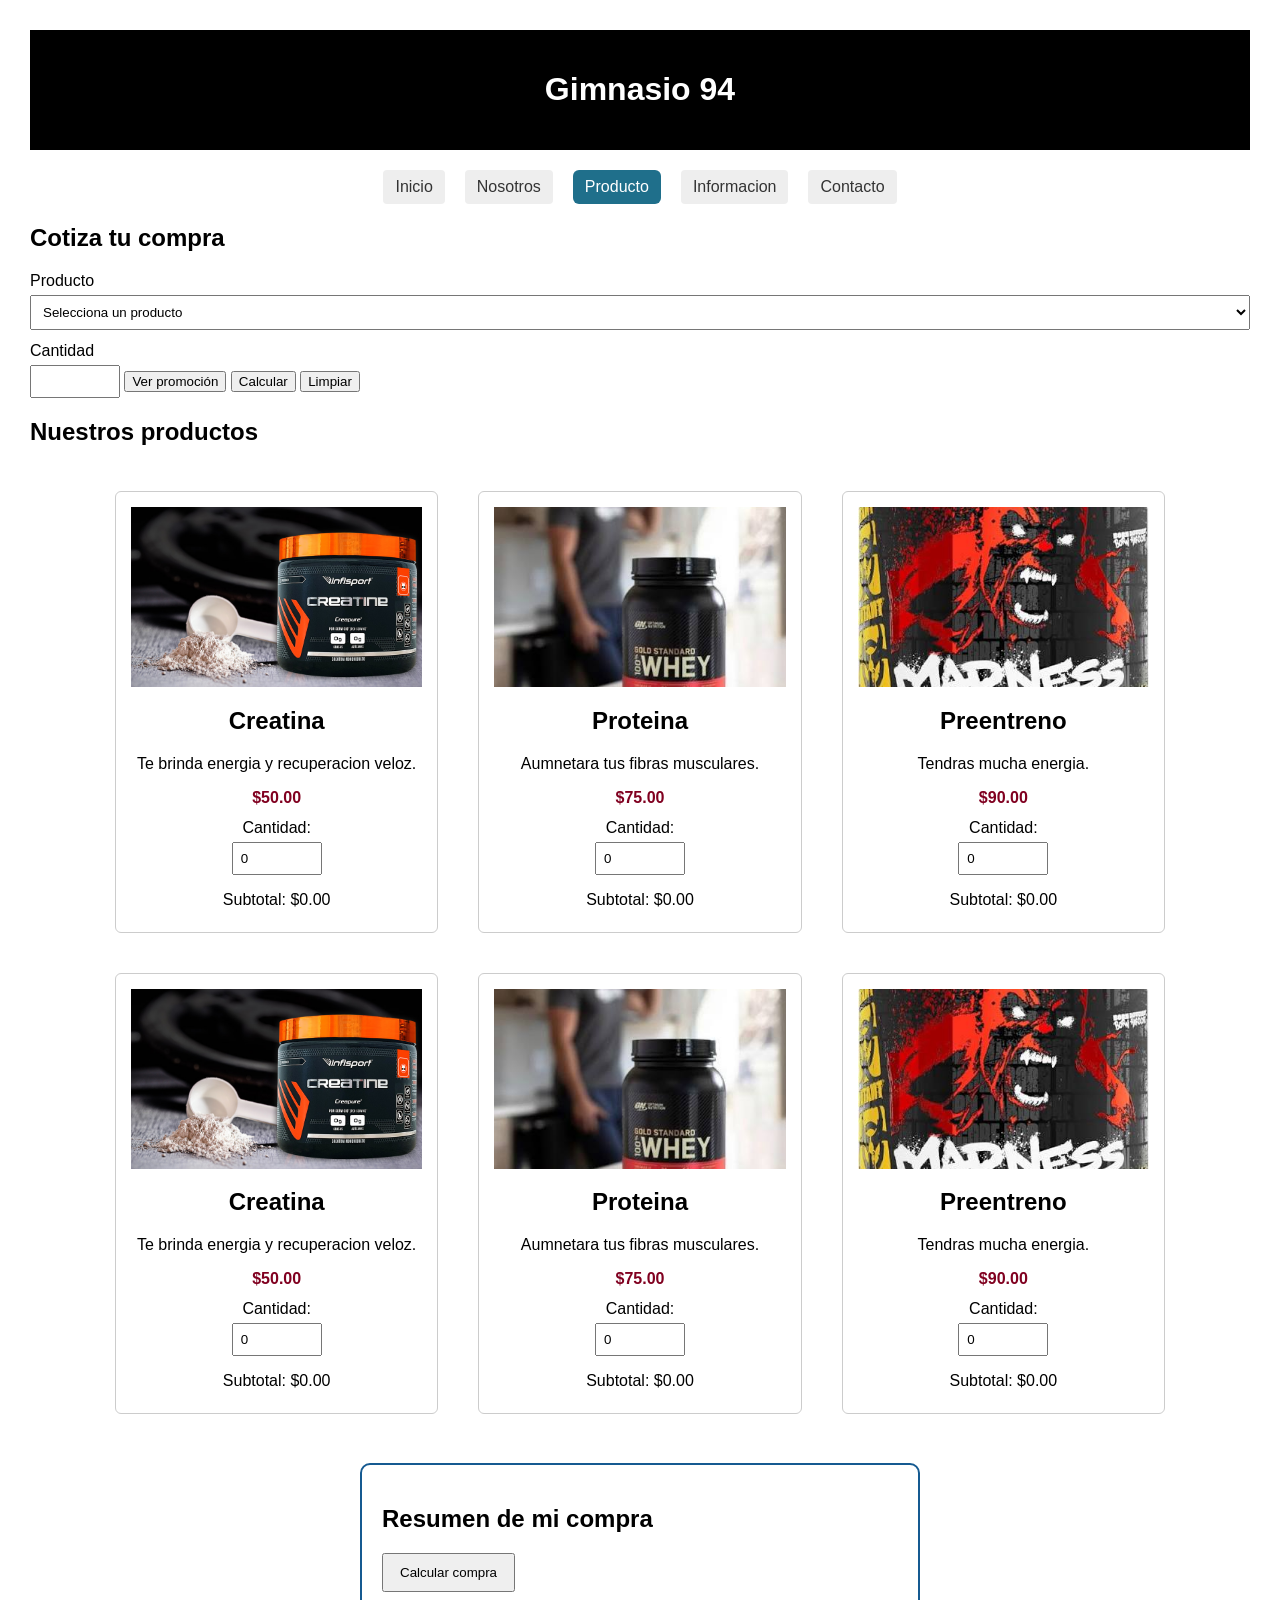
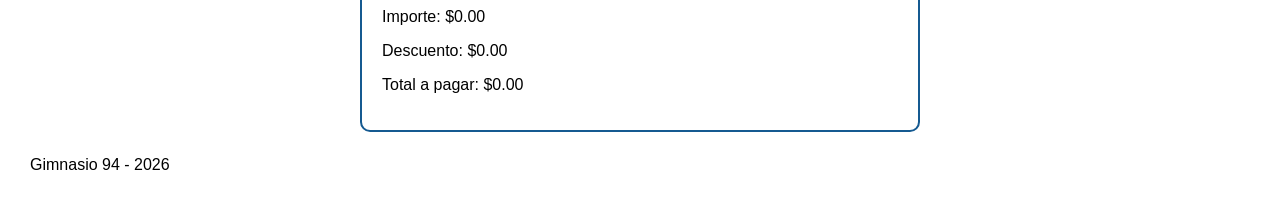
==== gimnasio/productos.html @ 4ee88c7d "Subir proyecto web" ====
<!DOCTYPE html>
<html lang="es">

<head>
    <meta charset="UTF-8">
    <meta name="viewport" content="width=device-width, initial-scale=1.0">
    <title>Productos | Gimnasio 94</title>
    <link rel="stylesheet" href="estilos.css">
</head>

<body>
    <header>
        <h1>Gimnasio 94</h1>
    </header>
    <nav class="menu">
        <a href="index.html">Inicio</a>
        <a href="nosotros.html">Nosotros</a>
        <a href="productos.html" class="activo">Producto</a>
        <a href="informacion.html">Informacion</a>
        <a href="contacto.html">Contacto</a>
    </nav>
    <main>
        <section class="promocion" aria-labelledby="titulo-cotizador">
            <h2 id="titulo-cotizador">Cotiza tu compra</h2>
            <label for="producto">Producto</label>
            <select id="producto">
                <option value="">Selecciona un producto</option>
                <option value="50">Creatina - 50</option>
                <option value="75">Proteina - 75</option>
                <option value="90">Preentreno - 90</option>
                <option value="50">Creatina - 50</option>
                <option value="75">Proteina - 75</option>
                <option value="90">Preentreno - 90</option>
            </select>
            <label for="cantidad">Cantidad</label>
            <input id="cantidad" type="number" min="1" max="20" step="1">
            <button id="boton-promocion" type="button">Ver promoción</button>
            <button id="calcular" type="button">Calcular</button>
            <button id="limpiar" type="button">Limpiar</button>
            <p id="mensaje-promocion" aria-live="polite"></p>
            <p id="resultado" aria-live="polite"></p>
        </section>
        <h2>Nuestros productos</h2>
        <div class="contenedor-productos">
            <article class="producto">
                <img src="imagenes/1.jpg" alt="Descripción del primer producto">
                <h2>Creatina</h2>
                <p>Te brinda energia y recuperacion veloz.</p>
                <p class="precio">$50.00</p>
                <label for="cantidad-1">Cantidad:</label>
                <input type="number" id="cantidad-1" min="0" step="1" value="0">
                <p>Subtotal: $<span id="subtotal-1">0.00</span></p>
            </article>
            <article class="producto">
                <img src="imagenes/2.jpg" alt="Descripción del segundo producto">
                <h2>Proteina</h2>
                <p>Aumnetara tus fibras musculares.</p>
                <p class="precio">$75.00</p>
                <label for="cantidad-2">Cantidad:</label>
                <input type="number" id="cantidad-2" min="0" step="1" value="0">
                <p>Subtotal: $<span id="subtotal-2">0.00</span></p>
            </article>
            <article class="producto">
                <img src="imagenes/3.jpg" alt="Descripción del tercer producto">
                <h2>Preentreno</h2>
                <p>Tendras mucha energia.</p>
                <p class="precio">$90.00</p>
                <label for="cantidad-3">Cantidad:</label>
                <input type="number" id="cantidad-3" min="0" step="1" value="0">
                <p>Subtotal: $<span id="subtotal-3">0.00</span></p>
            </article>
            <article class="producto">
                <img src="imagenes/1.jpg" alt="Descripción del primer producto">
                <h2>Creatina</h2>
                <p>Te brinda energia y recuperacion veloz.</p>
                <p class="precio">$50.00</p>
                <label for="cantidad-4">Cantidad:</label>
                <input type="number" id="cantidad-4" min="0" step="1" value="0">
                <p>Subtotal: $<span id="subtotal-4">0.00</span></p>
            </article>
            <article class="producto">
                <img src="imagenes/2.jpg" alt="Descripción del segundo producto">
                <h2>Proteina</h2>
                <p>Aumnetara tus fibras musculares.</p>
                <p class="precio">$75.00</p>
                <label for="cantidad-5">Cantidad:</label>
                <input type="number" id="cantidad-5" min="0" step="1" value="0">
                <p>Subtotal: $<span id="subtotal-5">0.00</span></p>
            </article>
            <article class="producto">
                <img src="imagenes/3.jpg" alt="Descripción del tercer producto">
                <h2>Preentreno</h2>
                <p>Tendras mucha energia.</p>
                <p class="precio">$90.00</p>
                <label for="cantidad-6">Cantidad:</label>
                <input type="number" id="cantidad-6" min="0" step="1" value="0">
                <p>Subtotal: $<span id="subtotal-6">0.00</span></p>
            </article>
        </div>
        <section class="resumen-compra">
            <h2>Resumen de mi compra</h2>
            <button type="button" id="calcular-compra">Calcular compra</button>
            <p>Importe: $<span id="importe-compra">0.00</span></p>
            <p>Descuento: $<span id="descuento-compra">0.00</span></p>
            <p>Total a pagar: $<span id="total-compra">0.00</span></p>
        </section>
    </main>
    <footer>
        <p>Gimnasio 94 - 2026</p>
    </footer>
    <script src="script.js"></script>
</body>

</html>
---- gimnasio/estilos.css ----
header {
    background-color: #000000;
    color: rgb(255, 255, 255);
    text-align: center;
    padding: 20px;
}

body {
    font-family: Arial, sans-serif;
    background-color: #ffffff;
    color: #000000;
    margin: 0;
    padding: 30px;
}

.producto {
    border: 1px solid rgb(0, 62, 233);
    border-radius: 10px;
    padding: 15px;
    margin: 10px;
}

table {
    width: 100%;
    border-collapse: collapse;
}

th,
td {
    border: 1px solid gray;
    padding: 10px;
    text-align: left;
}

label {
    display: block;
    margin-top: 12px;
}

input,
select,
textarea {
    width: 100%;
    box-sizing: border-box;
    padding: 8px;
    margin-top: 5px;
}

nav a {
    display: inline-block;
    padding: 10px 14px;
    text-decoration: none;
}

nav a:hover,
nav a.activo {
    background-color: #1f6f8b;
    color: white;
    border-radius: 6px;
}

/* MENÚ CON FLEXBOX */
.menu {
    display: flex;
    justify-content: center;
    gap: 20px;
    flex-wrap: wrap;
    margin: 20px 0;
}

.menu a {
    color: #333333;
    text-decoration: none;
    padding: 8px 12px;
    background-color: #eeeeee;
    border-radius: 4px;
}

.menu a:hover {
    background-color: #dddddd;
}

.presentacion {
    display: flex;
    align-items: center;
    justify-content: center;
    gap: 25px;
    flex-wrap: wrap;
    max-width: 900px;
    margin: 25px auto;
    padding: 15px;
}

.texto-presentacion {
    flex: 1 1 280px;
    min-width: 0;
}

.imagen-negocio {
    width: 280px;
    max-width: 100%;
    height: auto;
    border-radius: 5px;
}

/* Organizacion de productos con css grid */
.contenedor-productos {
    display: grid;
    grid-template-columns: repeat(3, 1fr);
    gap: 20px;
    max-width: 1100px;
    margin: 20px auto;
    padding: 15px;
}

.producto {
    box-sizing: border-box;
    max-width: 100%;
    padding: 15px;
    border: 1px solid #cccccc;
    border-radius: 6px;
    background-color: #ffffff;
    text-align: center;
}

.producto img {
    display: block;
    width: 100%;
    height: 180px;
    object-fit: cover;
   
}

.producto h3 {
    margin-bottom: 8px;
}

.producto p {
    margin-bottom: 8px;
}

.producto .precio {
    font-weight: bold;
    color: #800020;
}
/* AJUSTE GENERAL DE TAMAÑOS */
* {
box-sizing: border-box;
}
/* ADAPTACIÓN PARA TABLETAS */
@media (max-width: 900px) {
.contenedor-productos {
grid-template-columns: repeat(2, 1fr);
}
}
/* ADAPTACIÓN PARA PANTALLAS PEQUEÑAS */
@media (max-width: 600px) {
/* Aquí agregaremos los ajustes para celular. */
.menu {
flex-direction: column;
align-items: center;
gap: 10px;
}
.menu a {
width: 90%;
max-width: 300px;
text-align: center;
}
.presentacion {
flex-direction: column;
gap: 15px;
margin: 15px auto;
padding: 10px;
}
.texto-presentacion {
width: 100%;
text-align: center;
}
.imagen-negocio {
width: 100%;
max-width: 320px;
height: auto;
}
.contenedor-productos {
grid-template-columns: 1fr;
gap: 15px;
margin: 15px auto;
padding: 10px;
}
.producto {
width: 100%;
max-width: 350px;
justify-self: center;
}
body {
padding: 10px;
}
h1 {
font-size: 26px;
line-height: 1.2;
}
h2 {
font-size: 22px;
line-height: 1.3;
}
p {
font-size: 16px;
}
}
.resumen-compra {
max-width: 560px;
margin: 24px auto;
padding: 20px;
border: 2px solid #155a91;
border-radius: 10px;
}
.resumen-compra button { padding: 10px 16px; cursor: pointer; }
input[type="number"] { max-width: 90px; padding: 7px; }
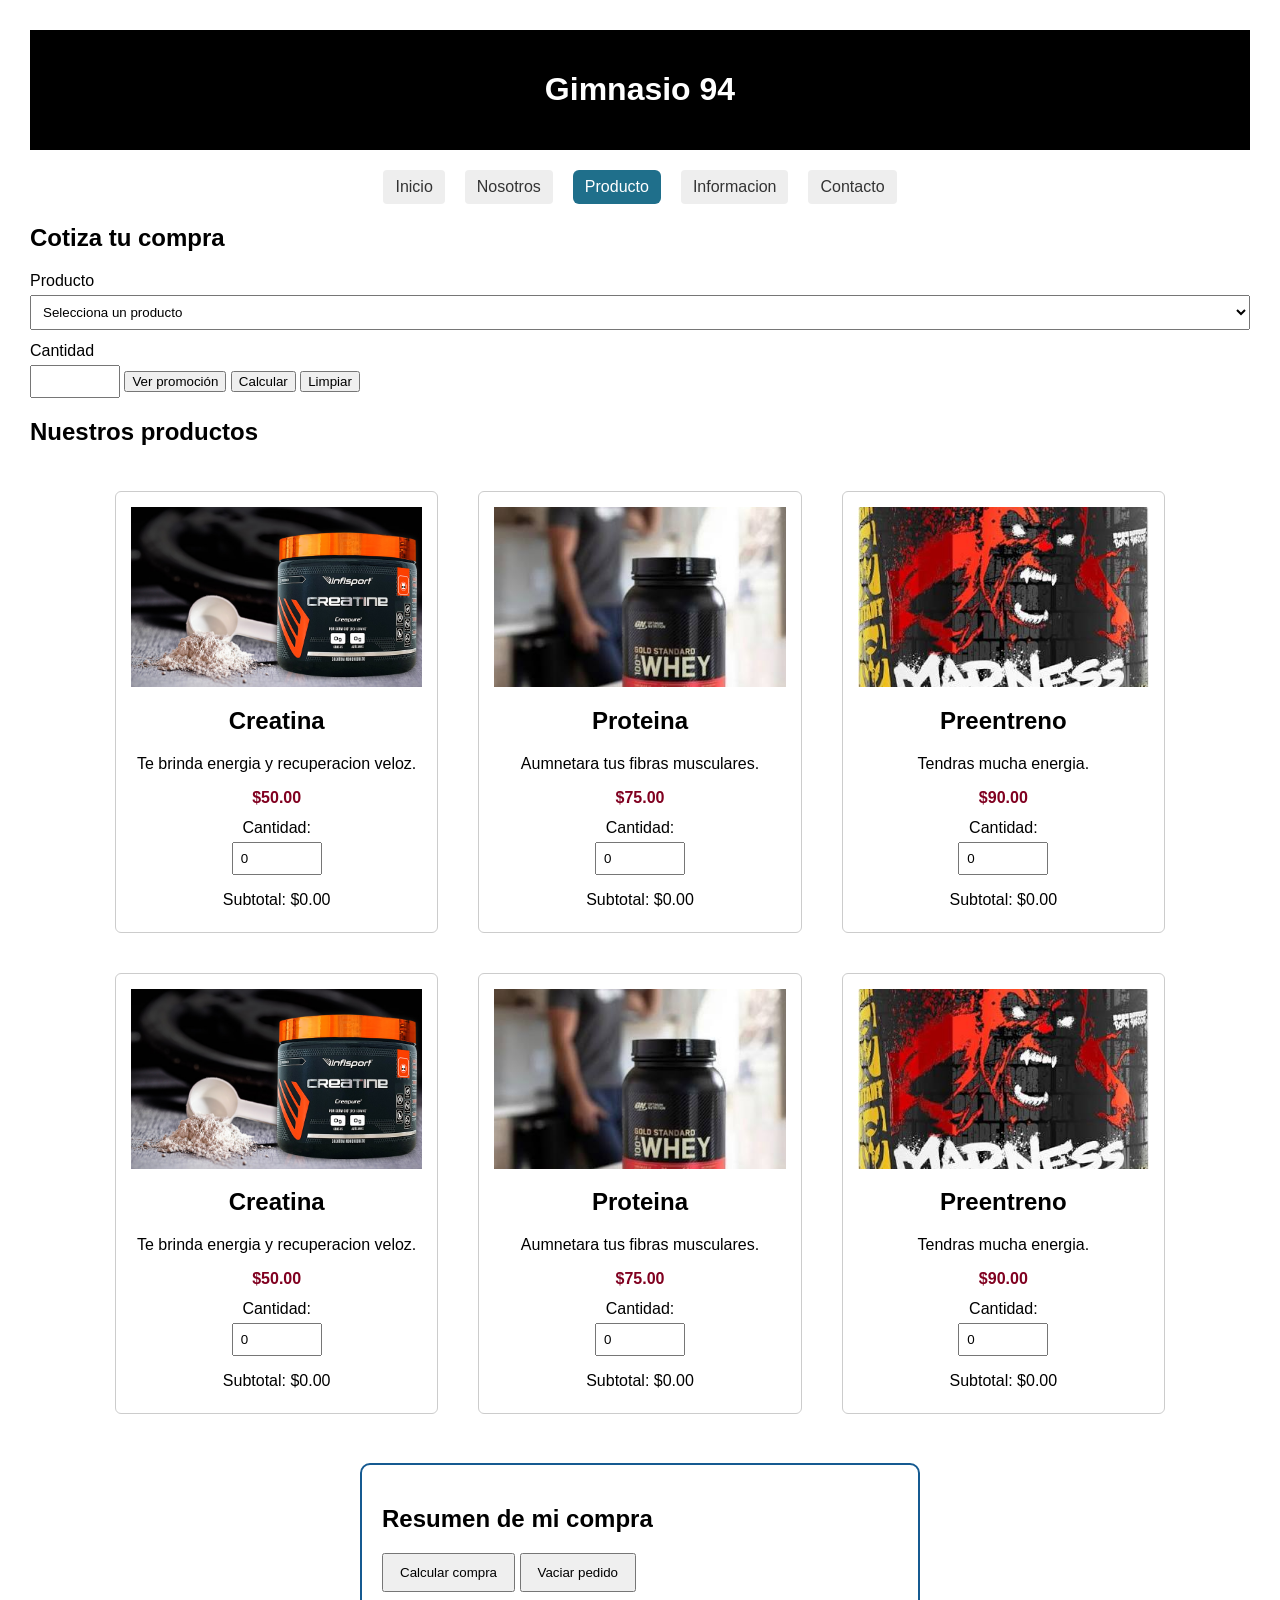
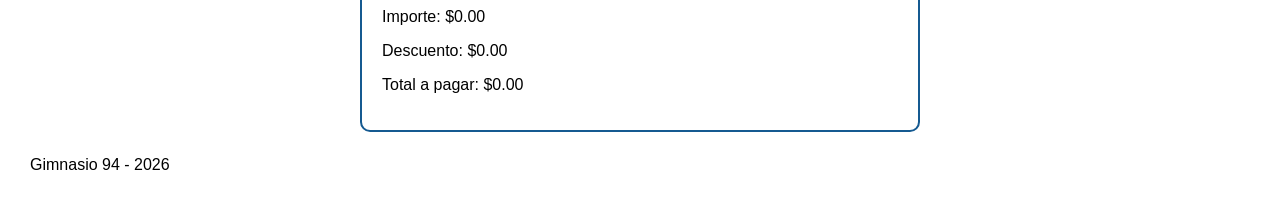
==== commit 4e9e7ae8: "Agrega persistencia del pedido con localStorage" ====
--- a/gimnasio/productos.html
+++ b/gimnasio/productos.html
@@ -100,6 +100,7 @@
         <section class="resumen-compra">
             <h2>Resumen de mi compra</h2>
             <button type="button" id="calcular-compra">Calcular compra</button>
+            <button type="button" id="vaciar-pedido">Vaciar pedido</button>
             <p>Importe: $<span id="importe-compra">0.00</span></p>
             <p>Descuento: $<span id="descuento-compra">0.00</span></p>
             <p>Total a pagar: $<span id="total-compra">0.00</span></p>
